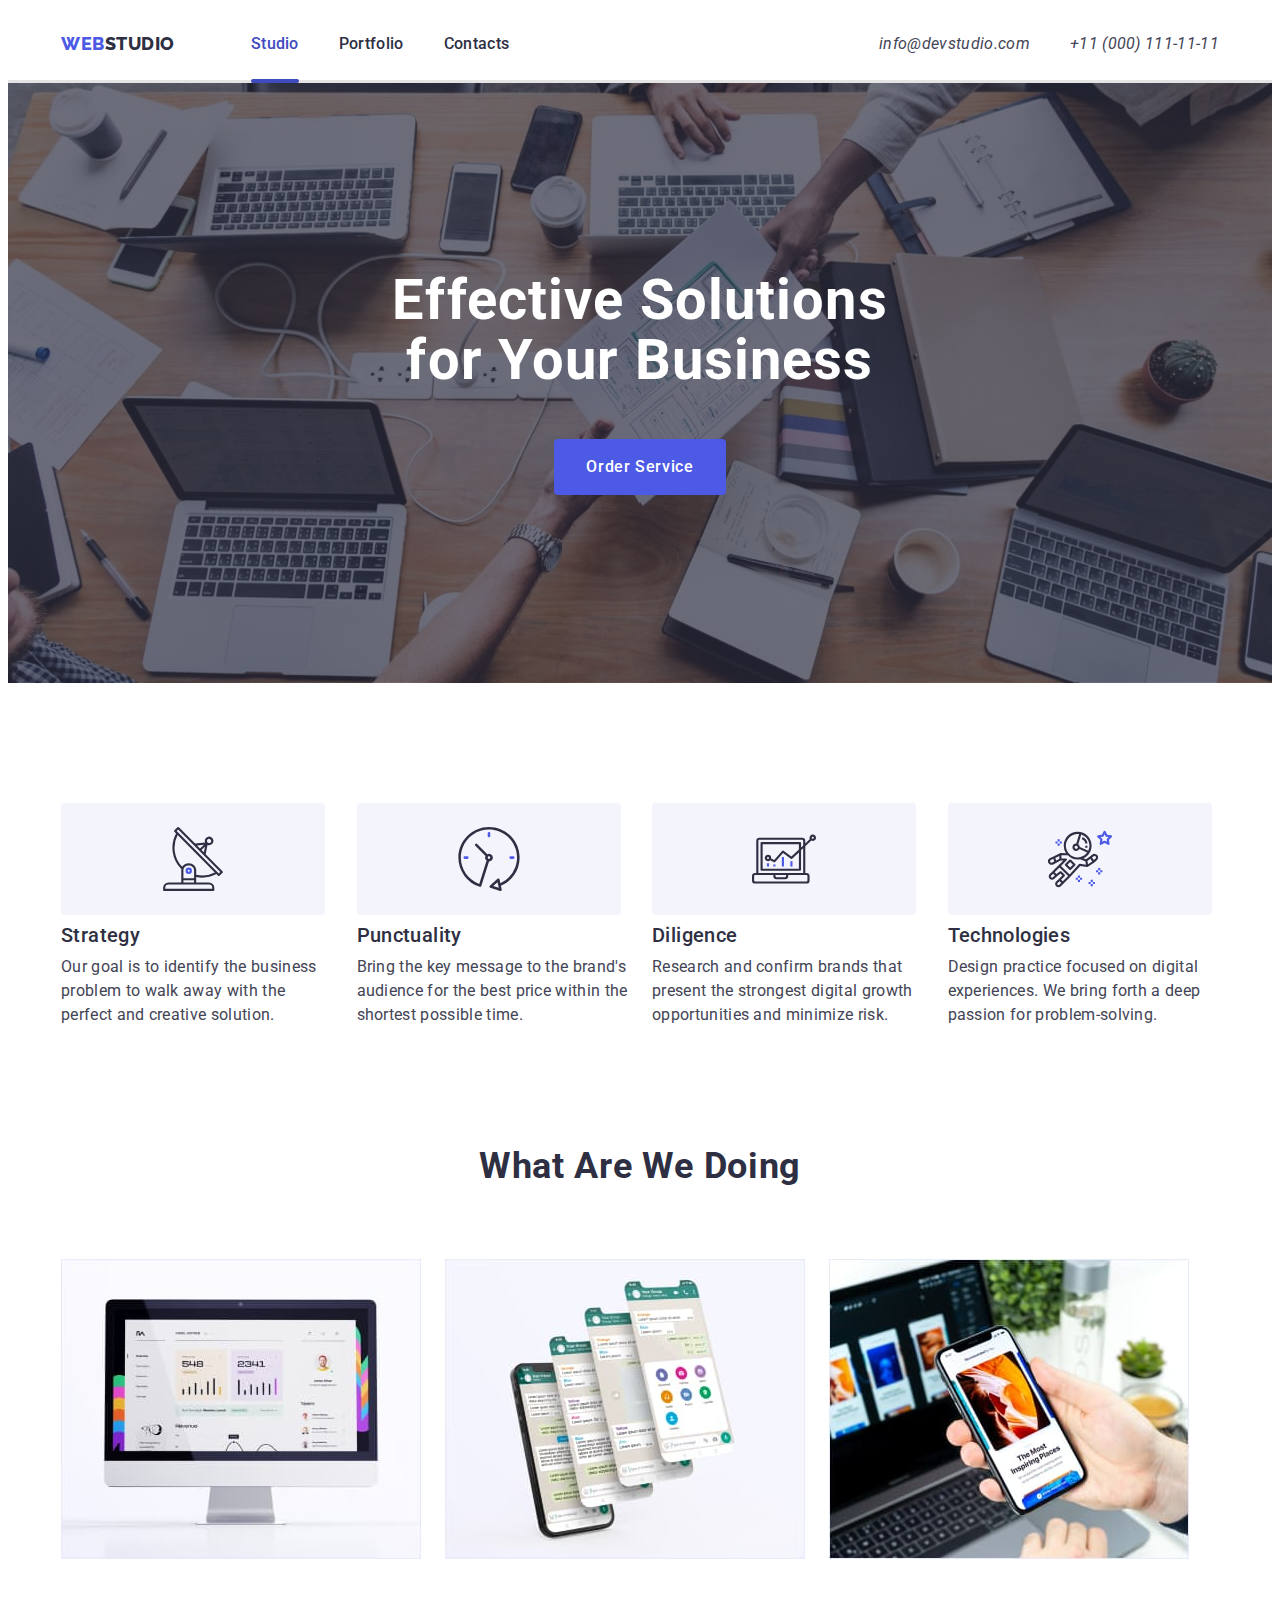
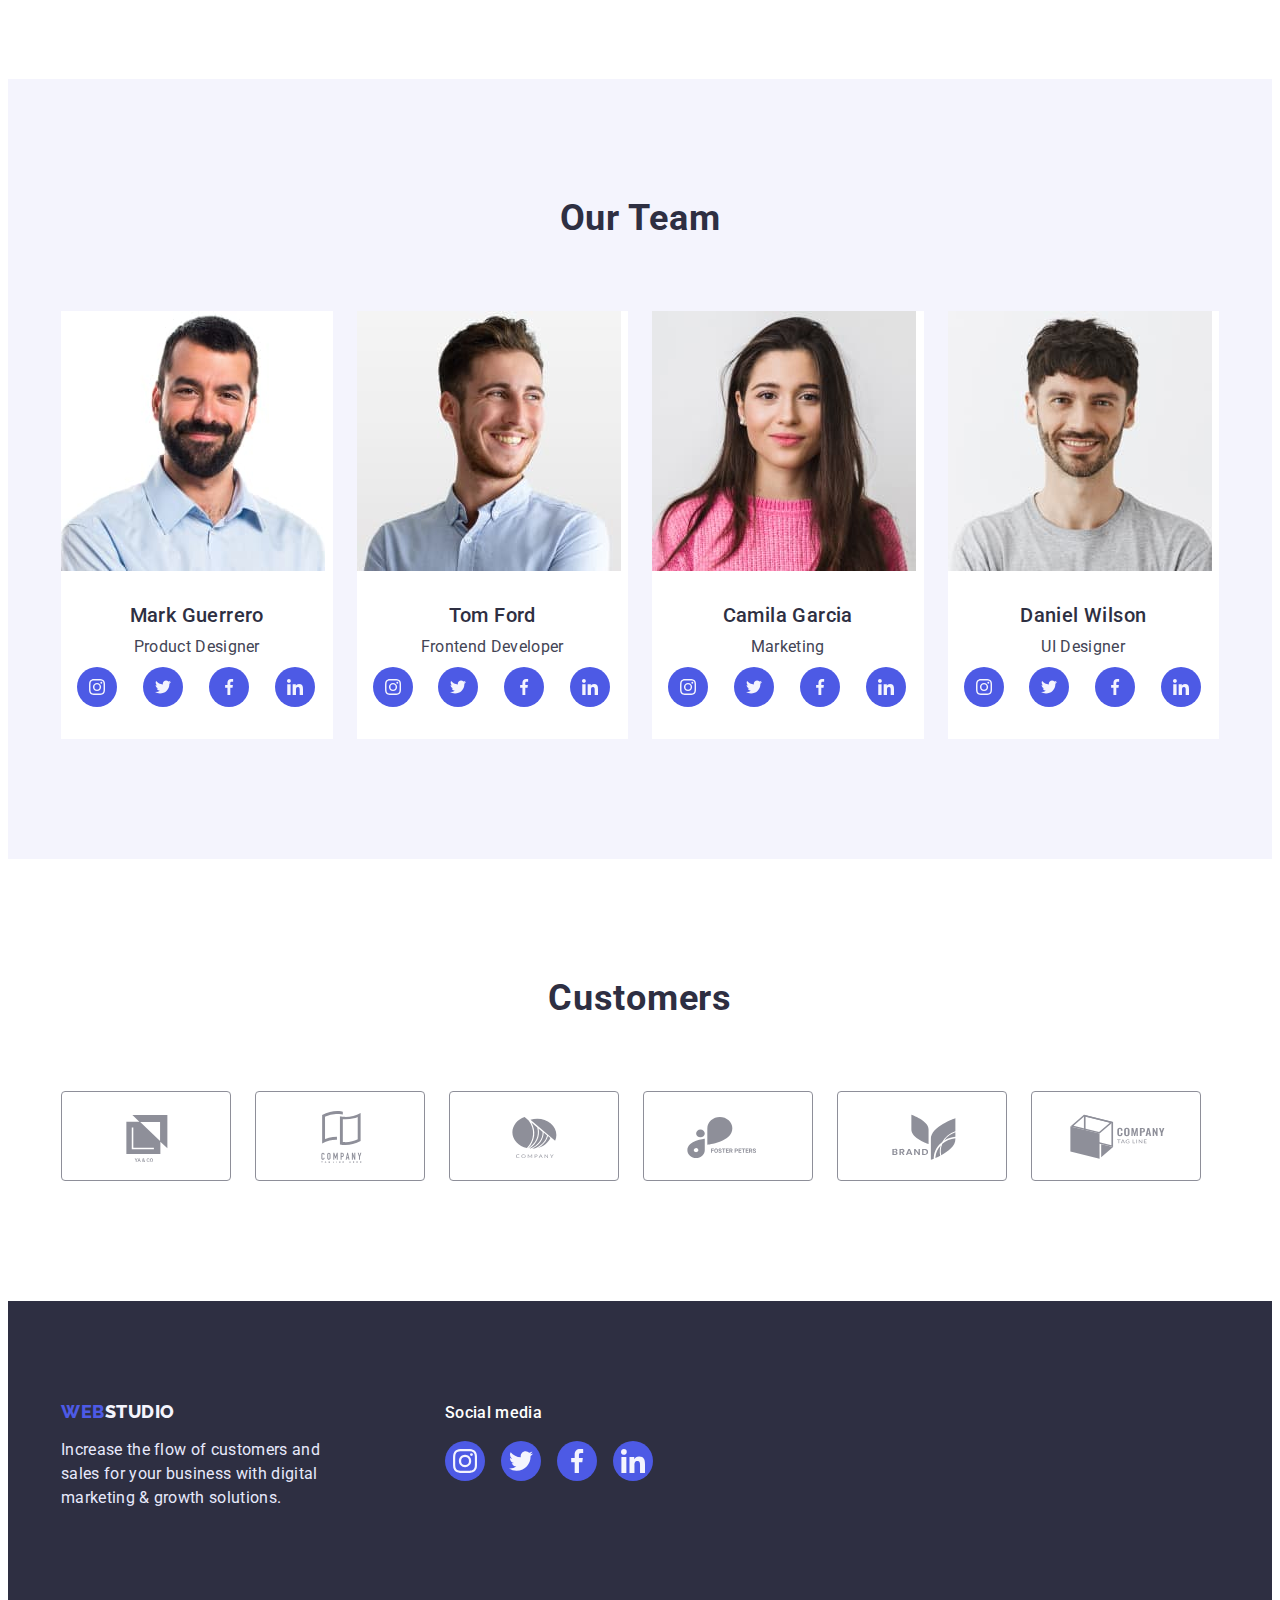
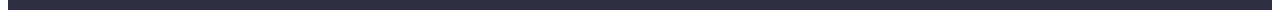
==== index.html @ 8d3c8e95 "feat: add hw 4" ====
<!DOCTYPE html>
<html lang="en">
  <head>
    <meta charset="UTF-8" />
    <meta name="viewport" content="width=device-width, initial-scale=1.0" />
    <title>WebStudio</title>
    <link rel="preconnect" href="https://fonts.googleapis.com" />
    <link rel="preconnect" href="https://fonts.gstatic.com" crossorigin />
    <link
      href="https://fonts.googleapis.com/css2?family=Raleway:wght@800&family=Roboto:wght@400;500;700&display=swap"
      rel="stylesheet"
    />
    <link
      rel="stylesheet"
      href="https://cdnjs.cloudflare.com/ajax/libs/modern-normalize/2.0.0/modern-normalize.min.css"
      integrity="sha512-4xo8blKMVCiXpTaLzQSLSw3KFOVPWhm/TRtuPVc4WG6kUgjH6J03IBuG7JZPkcWMxJ5huwaBpOpnwYElP/m6wg=="
      crossorigin="anonymous"
      referrerpolicy="no-referrer"
    />
    <link rel="stylesheet" href="./css/styles.css" />
  </head>
  <body>
    <header class="header">
      <div class="container header-container">
        <nav class="nav">
          <a href="./index.html" class="logo link"
            >Web<span class="header-logo">Studio</span></a
          >
          <ul class="nav-list list">
            <li>
              <a class="nav-link link current" href="./index.html">Studio</a>
            </li>
            <li>
              <a class="nav-link link" href="./portfolio.html">Portfolio</a>
            </li>
            <li><a class="nav-link link" href="#">Contacts</a></li>
          </ul>
        </nav>
        <address class="header-address">
          <ul class="contacts-list list">
            <li>
              <a class="contacts-link link" href="mailto:info@devstudio.com"
                >info@devstudio.com</a
              >
            </li>
            <li>
              <a class="contacts-link link" href="tel:+110001111111"
                >+11 (000) 111-11-11</a
              >
            </li>
          </ul>
        </address>
      </div>
    </header>

    <main>
      <section class="hero">
        <div class="container">
          <h1 class="hero-heading">Effective Solutions for Your Business</h1>
          <button class="hero-button" type="button" data-modal-open>
            Order Service
          </button>
        </div>
      </section>

      <section class="values">
        <div class="container">
          <h2 class="values-heading visually-hidden">Who we are</h2>

          <ul class="values-list list">
            <li>
              <div class="icon-container">
                <svg width="64" height="64">
                  <use href="./images/icons.svg#icon-values-antenna"></use>
                </svg>
              </div>
              <h3 class="values-list-heading">Strategy</h3>
              <p class="values-list-text">
                Our goal is to identify the business problem to walk away with
                the perfect and creative solution.
              </p>
            </li>
            <li>
              <div class="icon-container">
                <svg width="64" height="64">
                  <use href="./images/icons.svg#icon-values-clock"></use>
                </svg>
              </div>
              <h3 class="values-list-heading">Punctuality</h3>
              <p class="values-list-text">
                Bring the key message to the brand's audience for the best price
                within the shortest possible time.
              </p>
            </li>
            <li>
              <div class="icon-container">
                <svg width="64" height="64">
                  <use href="./images/icons.svg#icon-values-diagram"></use>
                </svg>
              </div>
              <h3 class="values-list-heading">Diligence</h3>
              <p class="values-list-text">
                Research and confirm brands that present the strongest digital
                growth opportunities and minimize risk.
              </p>
            </li>
            <li>
              <div class="icon-container">
                <svg width="64" height="64">
                  <use href="./images/icons.svg#icon-values-astronaut"></use>
                </svg>
              </div>
              <h3 class="values-list-heading">Technologies</h3>
              <p class="values-list-text">
                Design practice focused on digital experiences. We bring forth a
                deep passion for problem-solving.
              </p>
            </li>
          </ul>
        </div>
      </section>

      <section class="services">
        <div class="container">
          <h2 class="services-heading">What are we doing</h2>

          <ul class="service-list list">
            <li>
              <img
                src="images/studio/what-we-doing-1.jpg"
                alt="iMac with displayed portfolio"
                width="360"
                height="300"
              />
            </li>
            <li>
              <img
                src="images/studio/what-we-doing-2.jpg"
                alt="Showcase of groups feature"
                width="360"
                height="300"
              />
            </li>
            <li>
              <img
                src="images/studio/what-we-doing-3.jpg"
                alt="Hand holding phone with most inspired places article open"
                width="360"
                height="300"
              />
            </li>
          </ul>
        </div>
      </section>

      <section class="team">
        <div class="container">
          <h2 class="team-heading">Our Team</h2>

          <ul class="team-list list">
            <li>
              <img
                src="images/studio/team-1.jpg"
                alt="Mark Guerrero"
                width="264"
                height="260"
              />
              <div>
                <h3 class="team-list-heading">Mark Guerrero</h3>
                <p class="team-list-text">Product Designer</p>
                <ul class="social-list team-social-list list">
                  <li>
                    <a href="#">
                      <svg width="16" height="16" class="social-link-icon">
                        <use href="./images/icons.svg#icon-instagram"></use>
                      </svg>
                    </a>
                  </li>
                  <li>
                    <a href="#">
                      <svg width="16" height="16" class="social-link-icon">
                        <use href="./images/icons.svg#icon-twitter"></use>
                      </svg>
                    </a>
                  </li>
                  <li>
                    <a href="#">
                      <svg width="16" height="16" class="social-link-icon">
                        <use href="./images/icons.svg#icon-facebook"></use>
                      </svg>
                    </a>
                  </li>
                  <li>
                    <a href="#">
                      <svg width="16" height="16" class="social-link-icon">
                        <use href="./images/icons.svg#icon-linkedin"></use>
                      </svg>
                    </a>
                  </li>
                </ul>
              </div>
            </li>
            <li>
              <img
                src="images/studio/team-2.jpg"
                alt="Tom Ford"
                width="264"
                height="260"
              />
              <div>
                <h3 class="team-list-heading">Tom Ford</h3>
                <p class="team-list-text">Frontend Developer</p>
                <ul class="social-list team-social-list list">
                  <li>
                    <a href="#">
                      <svg width="16" height="16" class="social-link-icon">
                        <use href="./images/icons.svg#icon-instagram"></use>
                      </svg>
                    </a>
                  </li>
                  <li>
                    <a href="#">
                      <svg width="16" height="16" class="social-link-icon">
                        <use href="./images/icons.svg#icon-twitter"></use>
                      </svg>
                    </a>
                  </li>
                  <li>
                    <a href="#">
                      <svg width="16" height="16" class="social-link-icon">
                        <use href="./images/icons.svg#icon-facebook"></use>
                      </svg>
                    </a>
                  </li>
                  <li>
                    <a href="#">
                      <svg width="16" height="16" class="social-link-icon">
                        <use href="./images/icons.svg#icon-linkedin"></use>
                      </svg>
                    </a>
                  </li>
                </ul>
              </div>
            </li>
            <li>
              <img
                src="images/studio/team-3.jpg"
                alt="Camila Garcia"
                width="264"
                height="260"
              />
              <div>
                <h3 class="team-list-heading">Camila Garcia</h3>
                <p class="team-list-text">Marketing</p>
                <ul class="social-list team-social-list list">
                  <li>
                    <a href="#">
                      <svg width="16" height="16" class="social-link-icon">
                        <use href="./images/icons.svg#icon-instagram"></use>
                      </svg>
                    </a>
                  </li>
                  <li>
                    <a href="#">
                      <svg width="16" height="16" class="social-link-icon">
                        <use href="./images/icons.svg#icon-twitter"></use>
                      </svg>
                    </a>
                  </li>
                  <li>
                    <a href="#">
                      <svg width="16" height="16" class="social-link-icon">
                        <use href="./images/icons.svg#icon-facebook"></use>
                      </svg>
                    </a>
                  </li>
                  <li>
                    <a href="#">
                      <svg width="16" height="16" class="social-link-icon">
                        <use href="./images/icons.svg#icon-linkedin"></use>
                      </svg>
                    </a>
                  </li>
                </ul>
              </div>
            </li>
            <li>
              <img
                src="images/studio/team-4.jpg"
                alt="Daniel Wilson"
                width="264"
                height="260"
              />
              <div>
                <h3 class="team-list-heading">Daniel Wilson</h3>
                <p class="team-list-text">UI Designer</p>
                <ul class="social-list team-social-list list">
                  <li>
                    <a href="#">
                      <svg width="16" height="16" class="social-link-icon">
                        <use href="./images/icons.svg#icon-instagram"></use>
                      </svg>
                    </a>
                  </li>
                  <li>
                    <a href="#">
                      <svg width="16" height="16" class="social-link-icon">
                        <use href="./images/icons.svg#icon-twitter"></use>
                      </svg>
                    </a>
                  </li>
                  <li>
                    <a href="#">
                      <svg width="16" height="16" class="social-link-icon">
                        <use href="./images/icons.svg#icon-facebook"></use>
                      </svg>
                    </a>
                  </li>
                  <li>
                    <a href="#">
                      <svg width="16" height="16" class="social-link-icon">
                        <use href="./images/icons.svg#icon-linkedin"></use>
                      </svg>
                    </a>
                  </li>
                </ul>
              </div>
            </li>
          </ul>
        </div>
      </section>

      <section class="customers">
        <div class="container customers-container">
          <h2>Customers</h2>
          <ul class="customers-list list">
            <li>
              <a class="link" href="#">
                <svg width="104" height="56" fill="#8e8f99">
                  <use href="./images/icons.svg#icon-customers-logo-1"></use>
                </svg>
              </a>
            </li>

            <li>
              <a class="link" href="#">
                <svg width="104" height="56" fill="#8e8f99">
                  <use href="./images/icons.svg#icon-customers-logo-2"></use>
                </svg>
              </a>
            </li>

            <li>
              <a class="link" href="#">
                <svg width="104" height="56" fill="#8e8f99">
                  <use href="./images/icons.svg#icon-customers-logo-3"></use>
                </svg>
              </a>
            </li>
            <li>
              <a class="link" href="#">
                <svg width="104" height="56" fill="#8e8f99">
                  <use href="./images/icons.svg#icon-customers-logo-4"></use>
                </svg>
              </a>
            </li>
            <li>
              <a class="link" href="#">
                <svg width="104" height="56" fill="#8e8f99">
                  <use href="./images/icons.svg#icon-customers-logo-5"></use>
                </svg>
              </a>
            </li>
            <li>
              <a class="link" href="#">
                <svg width="104" height="56" fill="#8e8f99">
                  <use href="./images/icons.svg#icon-customers-logo-6"></use>
                </svg>
              </a>
            </li>
          </ul>
        </div>
      </section>
    </main>

    <footer class="footer">
      <div class="container footer-container">
        <div>
          <a class="logo link" href="./index.html"
            >Web<span class="footer-logo">Studio</span></a
          >
          <p class="footer-text">
            Increase the flow of customers and sales for your business with
            digital marketing & growth solutions.
          </p>
        </div>

        <div class="social-container">
          <p>Social media</p>
          <ul class="social-list list">
            <li>
              <a href="#">
                <svg width="24" height="24" class="social-link-icon">
                  <use href="./images/icons.svg#icon-instagram"></use>
                </svg>
              </a>
            </li>
            <li>
              <a href="#">
                <svg width="24" height="24" class="social-link-icon">
                  <use href="./images/icons.svg#icon-twitter"></use>
                </svg>
              </a>
            </li>
            <li>
              <a href="#">
                <svg width="24" height="24" class="social-link-icon">
                  <use href="./images/icons.svg#icon-facebook"></use>
                </svg>
              </a>
            </li>
            <li>
              <a href="#">
                <svg width="24" height="24" class="social-link-icon">
                  <use href="./images/icons.svg#icon-linkedin"></use>
                </svg>
              </a>
            </li>
          </ul>
        </div>
      </div>
    </footer>

    <div class="overlay is-hidden" data-modal>
      <div class="modal">
        <button type="button" class="close-button" data-modal-close>
          <svg width="8" height="8">
            <use href="./images/icons.svg#icon-modal-close"></use>
          </svg>
        </button>
      </div>
    </div>

    <script src="./js/modal.js"></script>
  </body>
</html>
---- css/styles.css ----
:root {
  --primary-text-color: #434455;
  --secondary-text-color: #2e2f42;
  --footer-text-color: #e7e9fc;
  --header-logo-color: #2e2f42;
  --footer-logo-color: #f4f4fd;
  --headings-color: #2e2f42;
  --brand-color: #4d5ae5;
  --primary-background-color: #ffffff;
  --secondary-background-color: #f4f4fd;
  --hero-footer-background-color: #2e2f42;
  --accent-color: #404bbf;
  --pastel-green: #31d0aa;
}

p,
h1,
h2,
h3,
h4,
h5,
h6 {
  margin: 0;
}

ul,
ol {
  padding-left: 0;
  margin: 0;
}

img,
picture,
svg {
  display: block;
  max-width: 100%;
}

.container {
  width: 1158px;
  padding-right: 15px;
  padding-left: 15px;
  margin: 0 auto;
}

.visually-hidden {
  position: absolute;
  width: 1px;
  height: 1px;
  margin: -1px;
  border: 0;
  padding: 0;
  white-space: nowrap;
  clip-path: inset(100%);
  clip: rect(0 0 0 0);
  overflow: hidden;
}

body {
  background-color: var(--primary-background-color);
  color: var(--primary-text-color);
  font-family: "Roboto", sans-serif;
}
.list {
  list-style: none;
}

.link {
  text-decoration: none;
  transition: color 0.3s ease-in-out;
}

.current {
  color: var(--accent-color) !important;
  position: relative;
}

.current::before {
  content: "";
  position: absolute;
  top: 70.5px;
  left: 0;
  width: 100%;
  height: 4px;
  background-color: var(--accent-color);
  border-radius: 999px;
}

/* HEADER */

.logo {
  font-family: "Raleway", sans-serif;
  font-weight: 800;
  font-size: 18px;
  line-height: 1.17;
  align-items: center;
  letter-spacing: 0.03em;
  text-transform: uppercase;
  color: var(--brand-color);
}

.header {
  border-bottom: 3px solid rgba(119, 119, 119, 0.2);
}

.header-container {
  display: flex;
}

.header-logo {
  margin-right: 76px;
  color: var(--header-logo-color);
}

.nav {
  display: flex;
  align-items: center;
}

.nav-list,
.contacts-list {
  display: flex;
  align-items: center;
  gap: 40px;
}

.nav-link {
  font-weight: 500;
  font-size: 16px;
  line-height: 1.5;
  letter-spacing: 0.02em;
  color: var(--secondary-text-color);
  padding: 24px 0;
  display: block;
}
.nav-link:hover,
.nav-link:focus {
  color: var(--accent-color);
}

.contacts {
  font-style: normal;
  margin-left: auto;
}

.header-address {
  display: flex;
  align-items: center;
  margin-left: auto;
}

.contacts-link {
  font-weight: 400;
  font-size: 16px;
  line-height: 1.5;
  letter-spacing: 0.02em;
  color: var(--primary-text-color);
}
.contacts-link:hover,
.contacts-link:focus {
  color: var(--accent-color);
}

/* SECTION HERO */

.hero {
  padding-top: 188px;
  padding-bottom: 188px;
  background-color: var(--hero-footer-background-color);
  background-image: linear-gradient(
      rgba(46, 47, 66, 0.7),
      rgba(46, 47, 66, 0.7)
    ),
    url(../images/hero-bg.jpg);
  background-repeat: no-repeat;
  background-position: center;
  background-size: cover;
  overflow: hidden;
}
.hero-heading {
  margin: 0 auto;
  max-width: 496px;
  margin-bottom: 48px;

  color: #ffffff;
  font-size: 56px;
  line-height: 1.07;
  text-align: center;
  letter-spacing: 0.02em;
}
.hero-button {
  display: block;
  margin: 0 auto;
  border: none;
  border-radius: 4px;
  padding: 16px 32px;
  min-width: 169px;
  background-color: var(--brand-color);
  color: #ffffff;
  font-family: inherit;
  font-weight: 500;
  font-size: 16px;
  line-height: 1.5;
  align-items: center;
  letter-spacing: 0.04em;
  cursor: pointer;
  transition: background-color 0.3s ease-in-out;
}
.hero-button:hover,
.hero-button:focus {
  background-color: var(--accent-color);
}

.icon-container {
  display: flex;
  align-items: center;
  justify-content: center;
  width: 264px;
  height: 112px;
  border-radius: 4px;
  background-color: var(--secondary-background-color);
}

/* SECTION VALUES */

.values {
  padding: 120px 0;
}

.values-list {
  display: flex;
  gap: 24px;
}

.values-list li {
  width: calc((100% - 24px * 3) / 4);
}

.values-heading,
.services-heading,
.team-heading {
  color: var(--headings-color);
  font-size: 36px;
  line-height: 1.11;
  text-align: center;
  letter-spacing: 0.02em;
  text-transform: capitalize;
}
.values-list-heading {
  margin-bottom: 8px;
  margin-top: 8px;
  color: var(--headings-color);
  font-weight: 500;
  font-size: 20px;
  line-height: 1.2;
  letter-spacing: 0.02em;
}
.values-list-text {
  font-size: 16px;
  line-height: 1.5;
  letter-spacing: 0.02em;
}

/* SECTION SERVICES */

.services {
  padding-bottom: 120px;
}

.services-heading {
  margin-bottom: 72px;
}

.service-list {
  display: flex;
  align-items: center;
  gap: 24px;
}

/* SECTION TEAM */

.team {
  padding-top: 120px;
  padding-bottom: 120px;
  background-color: var(--secondary-background-color);
}

.team-list {
  display: flex;
  align-items: center;
  gap: 24px;
}

.team-list li {
  width: calc((100% - 24px * 3) / 4);
  background-color: var(--primary-background-color);
}

.team-list li div {
  padding: 32px 16px;
}

.team-heading {
  margin-bottom: 72px;
}

.team-list-heading {
  margin-bottom: 8px;
  color: var(--headings-color);
  font-weight: 500;
  text-align: center;
  font-size: 20px;
  line-height: 1.2;
  letter-spacing: 0.02em;
}
.team-list-text {
  font-size: 16px;
  text-align: center;
  line-height: 1.5;
  letter-spacing: 0.02em;
}

.social-list.team-social-list {
  gap: 24px;
  margin-top: 8px;
}

/* CUSTOMERS */

.customers {
  padding-top: 120px;
  padding-bottom: 120px;
}

.customers-container {
  display: flex;
  flex-direction: column;
}
.customers-container h2 {
  align-self: center;
  margin-bottom: 72px;
  font-size: 36px;
  color: var(--headings-color);
  line-height: 1.11;
  letter-spacing: 0.02em;
}

.customers-list {
  display: flex;
  align-items: center;
  gap: 24px;
}

.customers-list li {
  display: flex;
  align-items: center;
  justify-content: center;
  width: 168px;
  height: 88px;
  border: 1px solid #8e8f99;
  border-radius: 4px;
}

.customers-list li:is(:hover, :focus) {
  border-color: var(--accent-color);
  transition: border-color 0.3s ease-in-out;
}
.customers-list li:is(:hover, :focus) svg {
  fill: var(--accent-color);
  transition: fill 0.3s ease-in-out;
}

/* FOOTER */

.footer {
  background-color: var(--hero-footer-background-color);
  padding-top: 100px;
  padding-bottom: 100px;
}
.footer-logo {
  color: var(--footer-logo-color);
}
.footer-text {
  max-width: 264px;
  margin-top: 16px;
  font-size: 16px;
  line-height: 1.5;
  letter-spacing: 0.02em;
  color: var(--footer-text-color);
}

.footer-container {
  display: flex;
  align-items: center;
  justify-content: start;
  gap: 120px;
}

.social-container {
  display: flex;
  align-self: baseline;
  flex-direction: column;
  max-width: 208px;
}

.social-container p {
  color: #ffffff;
  font-size: 16px;
  font-weight: 500;
  line-height: 1.5;
  letter-spacing: 0.02em;
  margin-bottom: 16px;
}

.social-list {
  display: flex;
  align-items: center;
  justify-content: center;
  gap: 16px;
}

.social-list a {
  display: flex;
  align-items: center;
  justify-content: center;
  width: 40px;
  height: 40px;
  border-radius: 50%;
  background-color: var(--brand-color);
  transition: background-color 0.3s ease-in-out;
}

.social-list a:is(:hover, :focus) {
  background-color: var(--pastel-green);
}

/* PORTFOLIO PAGE
//////////////////////////////////////////////////////////////////////////////////////// */

.portfolio {
  padding-top: 96px;
  padding-bottom: 120px;
}

.portfolio-filter {
  display: flex;
  align-items: center;
  justify-content: center;
  gap: 24px;
  margin-bottom: 72px;
}

.portfolio-list {
  display: flex;
  align-items: center;
  flex-wrap: wrap;
  column-gap: 24px;
  row-gap: 48px;
}

.portfolio-list li {
  width: calc((100% - 24px * 2) / 3);
}

.portfolio-list li:hover .portfolio-card-image-container p {
  transform: translateX(0);
}

.portfolio-card-image-container {
  position: relative;
  overflow: hidden;
}

.portfolio-card-image-container p {
  position: absolute;
  top: 0;
  height: 100%;
  padding: 40px 32px;
  color: #f4f4fd;
  background-image: linear-gradient(var(--brand-color), var(--brand-color));
  font-size: 16px;
  line-height: 1.5;
  letter-spacing: 0.02em;
  transform: translateX(100%);
  transition: transform 0.3s ease-in-out;
}

.portfolio-card-text-container {
  padding: 32px 0 32px 16px;
  border: 1px solid var(--footer-text-color);
  border-top: none;
}

.portfolio-button {
  padding: 12px 24px;
  border-radius: 4px;
  background-color: #f4f4fd;
  border: 1px solid #e7e9fc;
  color: var(--brand-color);
  font-family: inherit;
  font-weight: 500;
  font-size: 16px;
  line-height: 1.5;
  align-items: center;
  text-align: center;
  letter-spacing: 0.04em;
  cursor: pointer;
  transition: color 0.3s ease-in-out, background-color 0.3s ease-in-out;
}
.portfolio-button:hover,
.portfolio-button:focus {
  background-color: var(--accent-color);
  color: #ffffff;
}
.portfolio-list-heading {
  margin-bottom: 8px;
  color: var(--headings-color);
  font-weight: 500;
  font-size: 20px;
  line-height: 1.2;
  letter-spacing: 0.02em;
}
.portfolio-list-text {
  color: var(--primary-text-color);
  font-size: 16px;
  line-height: 1.5;
  letter-spacing: 0.02em;
}

/* MODAL */

.overlay {
  position: fixed;
  top: 0;
  width: 100%;
  height: 100%;
  background-color: rgba(46, 47, 66, 0.4);
}
.modal {
  position: absolute;
  top: 50%;
  left: 50%;
  width: 408px;
  min-height: 584px;
  padding: 24px;
  background-color: #fcfcfc;
  border-radius: 4px;
  transform: translate(-50%, -50%);
}

.close-button {
  display: flex;
  align-items: center;
  justify-content: center;
  margin-left: auto;
  top: 24px;
  height: 24px;
  border-radius: 50%;
  background-color: #e7e9fc;
  border: 1px solid rgba(0, 0, 0, 0.1);
  cursor: pointer;
  width: 20px;
  height: 20px;
}

.is-hidden {
  opacity: 0;
  visibility: hidden;
}
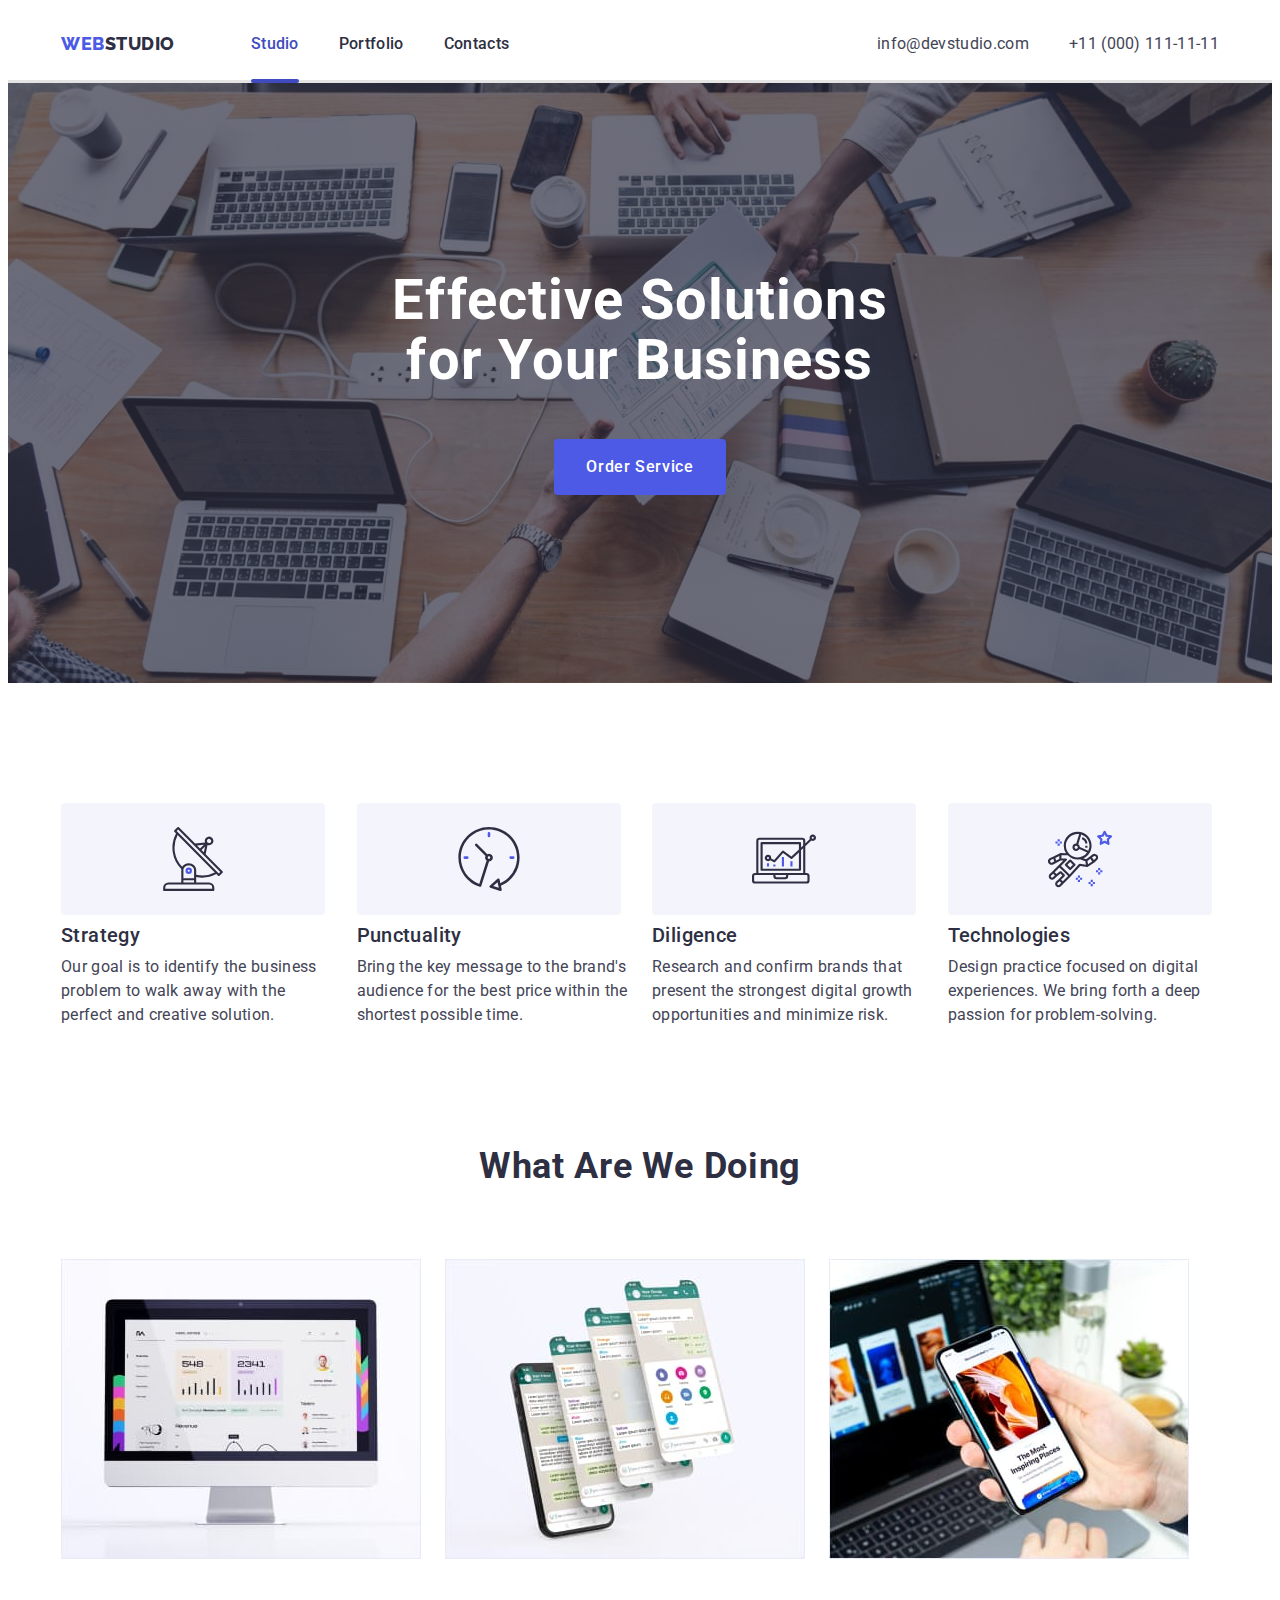
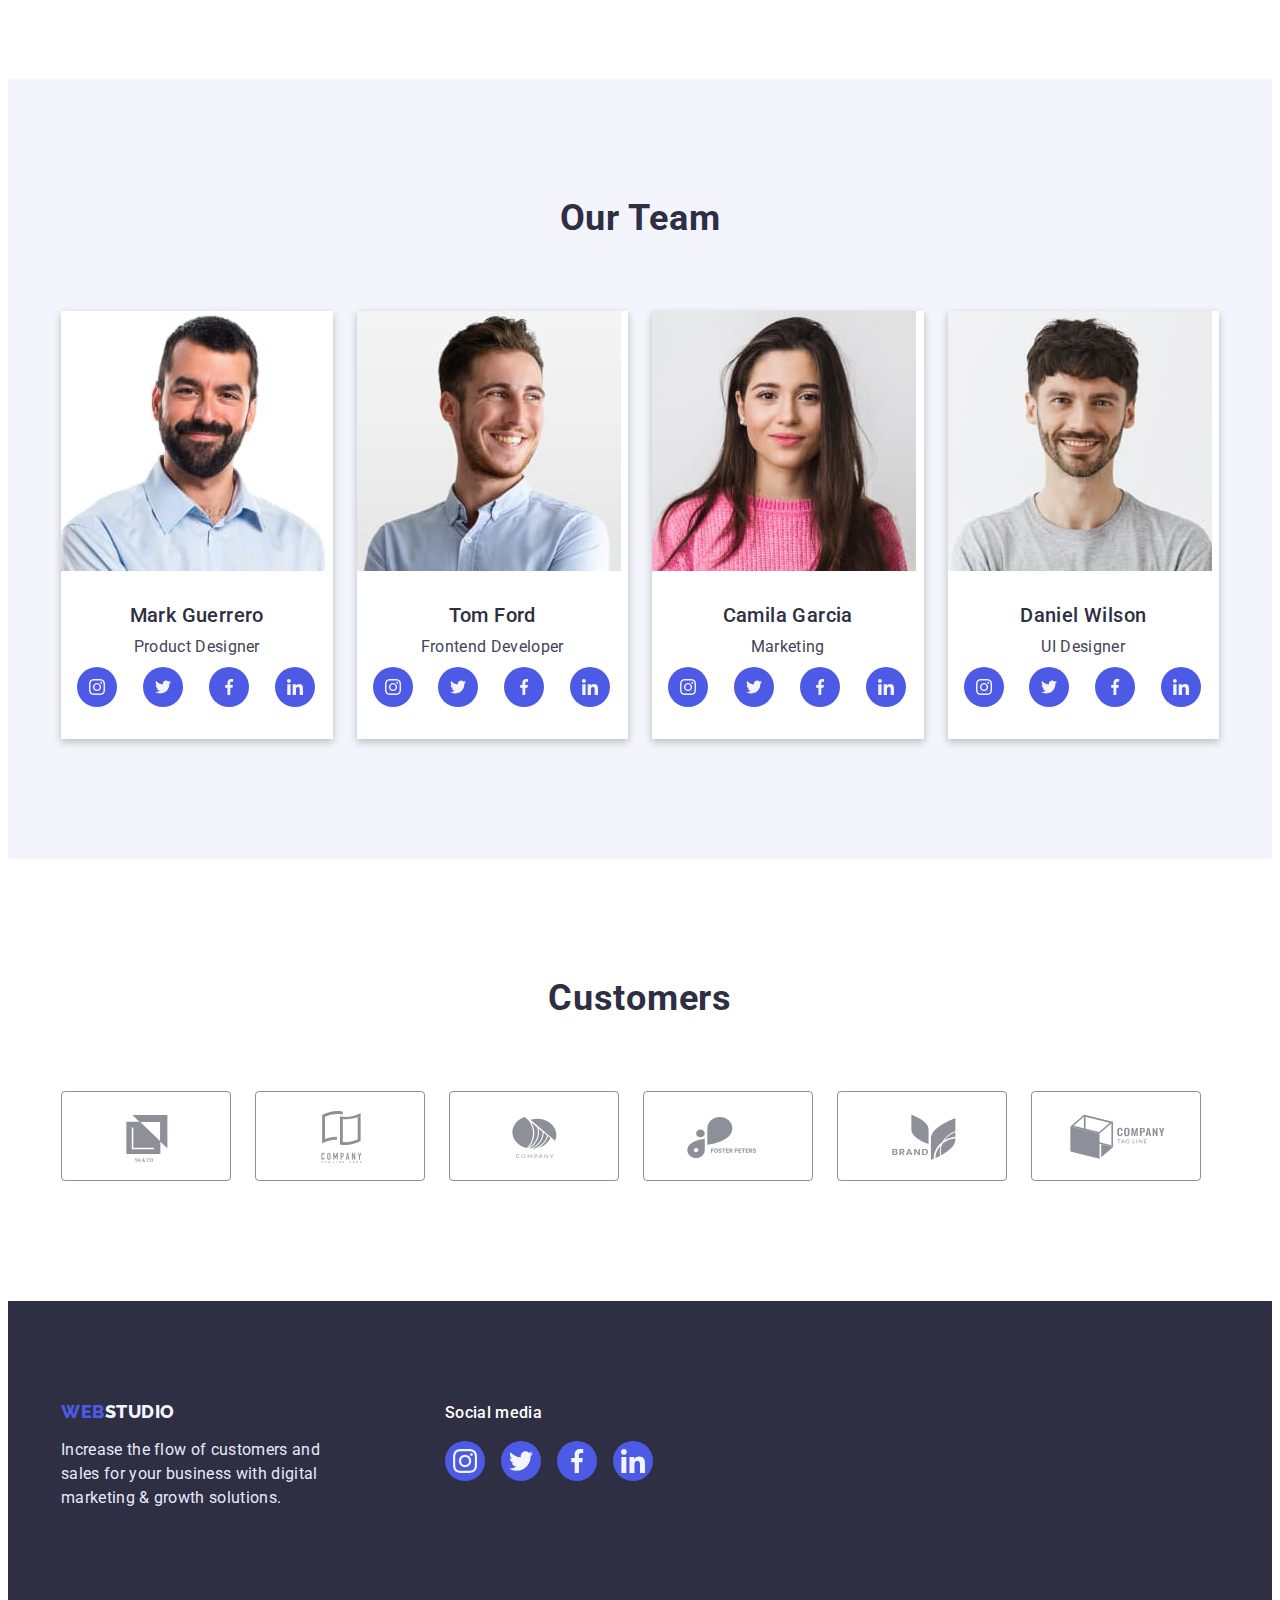
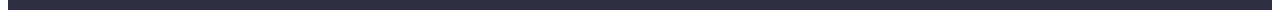
==== commit 76526c7f: "fix: add missing styles" ====
--- a/index.html
+++ b/index.html
@@ -158,7 +158,7 @@
           <h2 class="team-heading">Our Team</h2>
 
           <ul class="team-list list">
-            <li>
+            <li class="shadow-sm">
               <img
                 src="images/studio/team-1.jpg"
                 alt="Mark Guerrero"
@@ -200,7 +200,7 @@
                 </ul>
               </div>
             </li>
-            <li>
+            <li class="shadow-sm">
               <img
                 src="images/studio/team-2.jpg"
                 alt="Tom Ford"
@@ -242,7 +242,7 @@
                 </ul>
               </div>
             </li>
-            <li>
+            <li class="shadow-sm">
               <img
                 src="images/studio/team-3.jpg"
                 alt="Camila Garcia"
@@ -284,7 +284,7 @@
                 </ul>
               </div>
             </li>
-            <li>
+            <li class="shadow-sm">
               <img
                 src="images/studio/team-4.jpg"
                 alt="Daniel Wilson"
@@ -434,7 +434,7 @@
     <div class="overlay is-hidden" data-modal>
       <div class="modal">
         <button type="button" class="close-button" data-modal-close>
-          <svg width="8" height="8">
+          <svg width="8" height="8" class="icon-modal-close">
             <use href="./images/icons.svg#icon-modal-close"></use>
           </svg>
         </button>
--- a/css/styles.css
+++ b/css/styles.css
@@ -36,6 +36,15 @@
   max-width: 100%;
 }
 
+button {
+  font-family: inherit;
+  color: currentColor;
+}
+
+input {
+  font-family: inherit;
+}
+
 .container {
   width: 1158px;
   padding-right: 15px;
@@ -67,7 +76,7 @@
 
 .link {
   text-decoration: none;
-  transition: color 0.3s ease-in-out;
+  transition: color 250ms cubic-bezier(0.4, 0, 0.2, 1);
 }
 
 .current {
@@ -75,7 +84,7 @@
   position: relative;
 }
 
-.current::before {
+.current::after {
   content: "";
   position: absolute;
   top: 70.5px;
@@ -86,6 +95,10 @@
   border-radius: 999px;
 }
 
+.shadow-sm {
+  box-shadow: rgba(0, 0, 0, 0.24) 0px 3px 8px;
+}
+
 /* HEADER */
 
 .logo {
@@ -147,6 +160,7 @@
   display: flex;
   align-items: center;
   margin-left: auto;
+  font-style: normal;
 }
 
 .contacts-link {
@@ -176,6 +190,9 @@
   background-position: center;
   background-size: cover;
   overflow: hidden;
+
+  margin: 0 auto;
+  max-width: 1440px;
 }
 .hero-heading {
   margin: 0 auto;
@@ -204,7 +221,7 @@
   align-items: center;
   letter-spacing: 0.04em;
   cursor: pointer;
-  transition: background-color 0.3s ease-in-out;
+  transition: background-color 250ms cubic-bezier(0.4, 0, 0.2, 1);
 }
 .hero-button:hover,
 .hero-button:focus {
@@ -318,11 +335,11 @@
   text-align: center;
   line-height: 1.5;
   letter-spacing: 0.02em;
+  margin-bottom: 8px;
 }
 
 .social-list.team-social-list {
   gap: 24px;
-  margin-top: 8px;
 }
 
 /* CUSTOMERS */
@@ -363,11 +380,11 @@
 
 .customers-list li:is(:hover, :focus) {
   border-color: var(--accent-color);
-  transition: border-color 0.3s ease-in-out;
+  transition: border-color 250ms cubic-bezier(0.4, 0, 0.2, 1);
 }
 .customers-list li:is(:hover, :focus) svg {
   fill: var(--accent-color);
-  transition: fill 0.3s ease-in-out;
+  transition: fill 250ms cubic-bezier(0.4, 0, 0.2, 1);
 }
 
 /* FOOTER */
@@ -427,11 +444,15 @@
   height: 40px;
   border-radius: 50%;
   background-color: var(--brand-color);
-  transition: background-color 0.3s ease-in-out;
+  transition: background-color 250ms cubic-bezier(0.4, 0, 0.2, 1);
 }
 
 .social-list a:is(:hover, :focus) {
   background-color: var(--pastel-green);
+}
+
+.social-list.team-social-list a:is(:hover, :focus) {
+  background-color: var(--accent-color);
 }
 
 /* PORTFOLIO PAGE
@@ -463,7 +484,11 @@
 }
 
 .portfolio-list li:hover .portfolio-card-image-container p {
-  transform: translateX(0);
+  transform: translateY(0);
+}
+
+.portfolio-list li:hover {
+  box-shadow: rgba(0, 0, 0, 0.4) 0px 2px 4px;
 }
 
 .portfolio-card-image-container {
@@ -481,8 +506,8 @@
   font-size: 16px;
   line-height: 1.5;
   letter-spacing: 0.02em;
-  transform: translateX(100%);
-  transition: transform 0.3s ease-in-out;
+  transform: translateY(100%);
+  transition: transform 250ms cubic-bezier(0.4, 0, 0.2, 1);
 }
 
 .portfolio-card-text-container {
@@ -505,12 +530,16 @@
   text-align: center;
   letter-spacing: 0.04em;
   cursor: pointer;
-  transition: color 0.3s ease-in-out, background-color 0.3s ease-in-out;
+  transition: color 250ms cubic-bezier(0.4, 0, 0.2, 1),
+    background-color 250ms cubic-bezier(0.4, 0, 0.2, 1),
+    border 250ms cubic-bezier(0.4, 0, 0.2, 1);
 }
 .portfolio-button:hover,
 .portfolio-button:focus {
   background-color: var(--accent-color);
   color: #ffffff;
+  box-shadow: rgba(0, 0, 0, 0.4) 0px 4px 4px;
+  border: 1px solid var(--accent-color);
 }
 .portfolio-list-heading {
   margin-bottom: 8px;
@@ -534,8 +563,17 @@
   top: 0;
   width: 100%;
   height: 100%;
-  background-color: rgba(46, 47, 66, 0.4);
-}
+  background-color: rgba(46, 47, 66, 0.6);
+  transition: opacity 250ms cubic-bezier(0.4, 0, 0.2, 1),
+    visibility 250ms cubic-bezier(0.4, 0, 0.2, 1),
+    scale 250ms cubic-bezier(0.4, 0, 0.2, 1),
+    transform 250ms cubic-bezier(0.4, 0, 0.2, 1);
+}
+
+.overlay.is-hidden {
+  transform: scale(0.4) translateY(50%);
+}
+
 .modal {
   position: absolute;
   top: 50%;
@@ -548,6 +586,23 @@
   transform: translate(-50%, -50%);
 }
 
+.close-button:hover,
+.close-button:focus {
+  background-color: var(--accent-color);
+  border-color: var(--accent-color);
+  border: none;
+}
+
+.close-button:is(:hover, :focus) .icon-modal-close {
+  fill: #ffffff;
+}
+
+.icon-modal-close {
+  fill: #2e2f42;
+  transition: fill 250ms cubic-bezier(0.4, 0, 0.2, 1);
+  transform: translateX(0.5px);
+}
+
 .close-button {
   display: flex;
   align-items: center;
@@ -559,11 +614,12 @@
   background-color: #e7e9fc;
   border: 1px solid rgba(0, 0, 0, 0.1);
   cursor: pointer;
-  width: 20px;
-  height: 20px;
+  width: 24px;
+  height: 24px;
 }
 
 .is-hidden {
   opacity: 0;
   visibility: hidden;
-}
+  pointer-events: none;
+}
